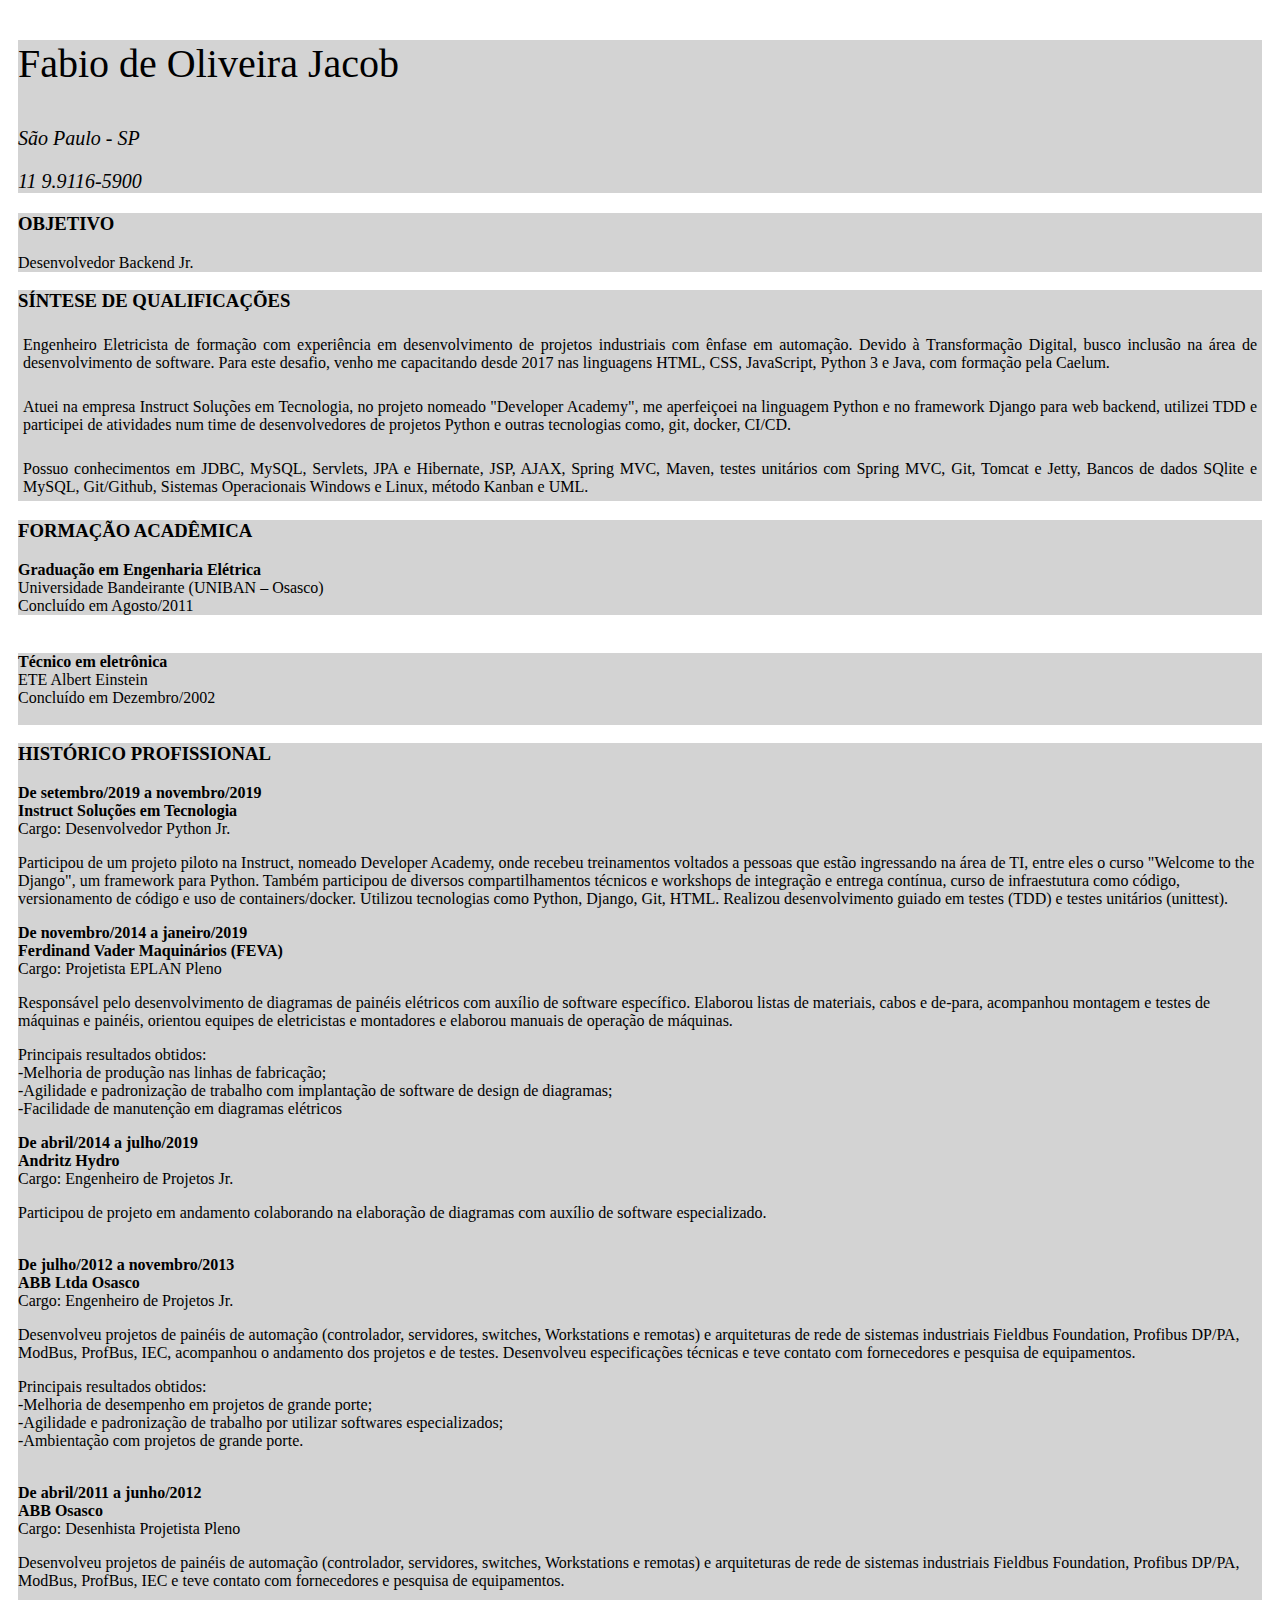
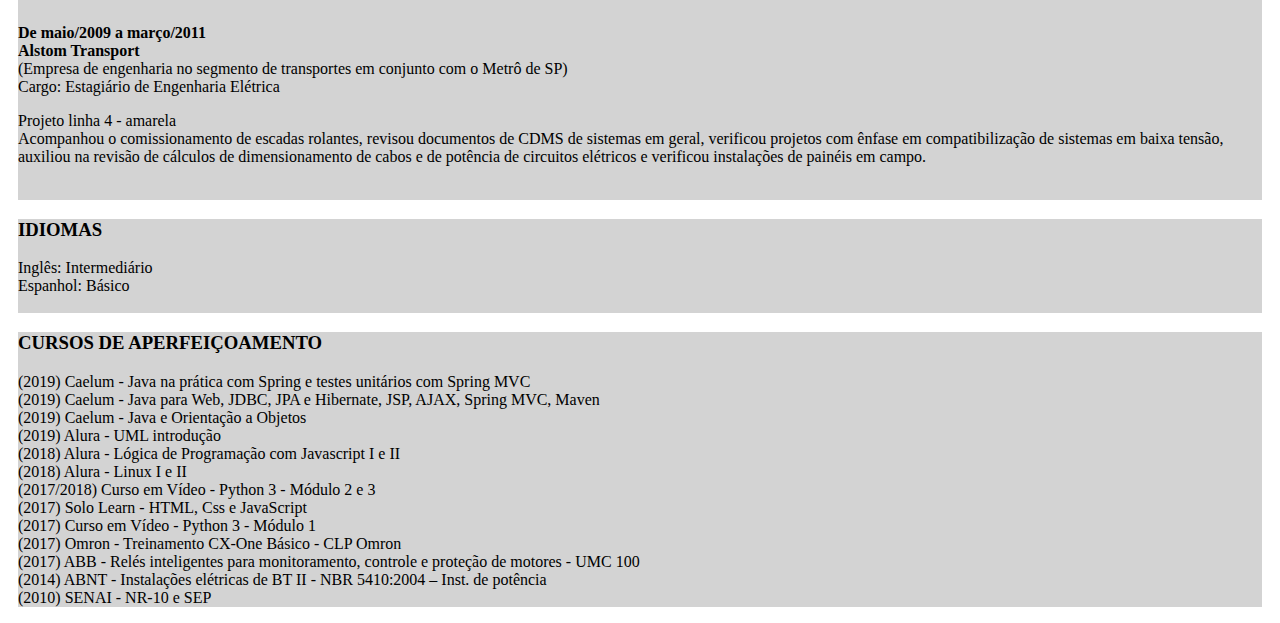
==== index.html @ 74853739 "inclusão do style.css" ====
<!DOCTYPE html>
<html>
<head>
	<title>Fabio de Oliveira Jacob</title>
	<link rel="stylesheet" type="text/css" href="./style.css">
</head>
<body>
	<div>
		<div>
			<p id="nome">Fabio de Oliveira Jacob</p>
			<p id="cidade">São Paulo - SP</p> 
			<p id="telefone">11 9.9116-5900</p> 

		</div>


		<div id="objetivo">
			<h3>OBJETIVO</h3>

			<p>
				Desenvolvedor Backend Jr.
			</p>

		</div>

		<div id="habilidades">
			<h3>SÍNTESE DE QUALIFICAÇÕES</h3>

			<p>
				Engenheiro Eletricista de formação com experiência em desenvolvimento de projetos industriais
				com ênfase em automação. Devido à Transformação Digital, busco inclusão na área de
				desenvolvimento de software. Para este desafio, venho me capacitando desde 2017 nas
				linguagens HTML, CSS, JavaScript, Python 3 e Java, com formação pela Caelum.
			</p> 

			<p>
				Atuei na empresa Instruct Soluções em Tecnologia, no projeto 
				nomeado "Developer Academy", me aperfeiçoei na
				linguagem Python e no framework Django para web backend, utilizei TDD e participei de
				atividades num time de desenvolvedores de projetos Python e
				outras tecnologias como, git, docker, CI/CD.
			</p>

			<p>
				Possuo conhecimentos em JDBC, MySQL, Servlets, JPA e Hibernate, JSP, AJAX, Spring MVC, Maven, testes unitários com Spring MVC, Git, Tomcat e Jetty, Bancos de dados SQlite e MySQL, Git/Github,  Sistemas Operacionais Windows e Linux, método Kanban e UML.
			</p>

		</div>

		<div id="formacao">
			<h3>FORMAÇÃO ACADÊMICA</h3>

			<strong>Graduação em Engenharia Elétrica</strong><br>
			Universidade Bandeirante (UNIBAN – Osasco)<br>
			Concluído em Agosto/2011<br>
		</div><br>

		<div>
			<strong>Técnico em eletrônica</strong><br>
			ETE Albert Einstein<br>
			Concluído em Dezembro/2002<br>
			<br>
		</div>

		<div id="historico">
			<h3>HISTÓRICO PROFISSIONAL</h3>

			<strong>De setembro/2019 a novembro/2019</strong><br>
			<strong>Instruct Soluções em Tecnologia</strong><br>
			Cargo: Desenvolvedor Python Jr. <br>

			<p>
				Participou de um projeto piloto na Instruct, nomeado Developer Academy, 
				onde recebeu treinamentos voltados a pessoas que estão ingressando na 
				área de TI, entre eles o curso "Welcome to the Django", um framework para Python. Também participou 
				de diversos compartilhamentos técnicos e workshops de integração e entrega 
				contínua, curso de infraestutura como código, versionamento de código e 
				uso de containers/docker. Utilizou tecnologias como Python, Django, Git, 
				HTML. Realizou desenvolvimento guiado em testes (TDD) e testes unitários 
				(unittest).
			</p>


			<strong>De novembro/2014 a janeiro/2019</strong><br>
			<strong>Ferdinand Vader Maquinários (FEVA)</strong><br>
			Cargo: Projetista EPLAN Pleno<br>
			<p>
				Responsável pelo desenvolvimento de diagramas de painéis elétricos com 
				auxílio de software específico. Elaborou listas de materiais, cabos e 
				de-para, acompanhou montagem e testes de máquinas e painéis, orientou 
				equipes de eletricistas e montadores e elaborou manuais de operação de 
				máquinas.
			</p>

			<p>
				Principais resultados obtidos:<br>
				-Melhoria de produção nas linhas de fabricação;<br>
				-Agilidade e padronização de trabalho com implantação de software de 
				design 
				de diagramas;<br>
				-Facilidade de manutenção em diagramas elétricos
			</p>

			<strong>De abril/2014 a julho/2019</strong><br>
			<strong>Andritz Hydro</strong><br>
			Cargo: Engenheiro de Projetos Jr.<br>
			<p>
				Participou de projeto em andamento colaborando na elaboração de diagramas 
				com auxílio de software especializado.
			</p>
			<br>

			<strong>De julho/2012 a novembro/2013</strong><br>
			<strong>ABB Ltda Osasco</strong><br>
			Cargo: Engenheiro de Projetos Jr.<br>
			<p>
				Desenvolveu projetos de painéis de automação (controlador, servidores, 
				switches, Workstations e remotas) e arquiteturas de rede de sistemas 
				industriais Fieldbus Foundation, Profibus DP/PA, ModBus, ProfBus, IEC, 
				acompanhou o andamento dos projetos e de testes. Desenvolveu especificações 
				técnicas e teve contato com fornecedores e pesquisa de equipamentos.
			</p>
			<p>
				Principais resultados obtidos:<br>
				-Melhoria de desempenho em projetos de grande porte;<br>
				-Agilidade e padronização de trabalho por utilizar softwares especializados;<br>
				-Ambientação com projetos de grande porte.<br>
			</p>
			<br>
			<strong>De abril/2011 a junho/2012</strong><br>
			<strong>ABB Osasco</strong><br>
			Cargo: Desenhista Projetista Pleno<br>
			<p>
				Desenvolveu projetos de painéis de automação (controlador, servidores, 
				switches, Workstations e remotas) e arquiteturas de rede de sistemas industriais 
				Fieldbus Foundation, Profibus DP/PA, ModBus, ProfBus, IEC e teve contato com 
				fornecedores e pesquisa de equipamentos.
			</p>
			<br>

			<strong>De maio/2009 a março/2011</strong><br>
			<strong>Alstom Transport</strong><br>
			(Empresa de engenharia no segmento de transportes em conjunto com o Metrô 
			de SP)<br>
			Cargo: Estagiário de Engenharia Elétrica<br>
			<p>
				Projeto linha 4 - amarela<br>
				Acompanhou o comissionamento de escadas rolantes, revisou documentos de 
				CDMS de sistemas em geral, verificou projetos com ênfase em compatibilização 
				de sistemas em baixa tensão, auxiliou na revisão de cálculos de 
				dimensionamento de cabos e de potência de circuitos elétricos e verificou 
				instalações de painéis em campo.
			</p>
			<br>
		</div>

		<div id="idiomas">
			<h3>IDIOMAS</h3>

			Inglês: Intermediário<br>
			Espanhol: Básico
			<br>
			<br>
		</div>

		<div id="cusros">
			<h3>CURSOS DE APERFEIÇOAMENTO</h3>

			<p>
				(2019) Caelum - Java na prática com Spring e testes unitários com Spring 
				MVC<br>
				(2019) Caelum - Java para Web, JDBC, JPA e Hibernate, JSP, AJAX, Spring 
				MVC, Maven <br>
				(2019) Caelum - Java e Orientação a Objetos <br>
				(2019) Alura - UML introdução <br>
				(2018) Alura - Lógica de Programação com Javascript I e II <br>
				(2018) Alura - Linux I e II <br>
				(2017/2018) Curso em Vídeo - Python 3 - Módulo 2 e 3 <br>
				(2017) Solo Learn - HTML, Css e JavaScript <br>
				(2017) Curso em Vídeo - Python 3 - Módulo 1 <br>
				(2017) Omron - Treinamento CX-One Básico - CLP Omron <br>
				(2017) ABB - Relés inteligentes para monitoramento, controle e proteção de 
				motores - UMC 100 <br>
				(2014) ABNT - Instalações elétricas de BT II - NBR 5410:2004 – Inst. de 
				potência <br>
				(2010) SENAI - NR-10 e SEP

			</p>

		</div>
	</div>
</body>
</html>
---- style.css ----
div div {
	margin: 10px;
	/*padding: 20px 50px 20px 50px;*/
	background: lightgrey;
}

#nome {
	font-size: 40px;
}

#cidade {
	font-style: italic;
	font-size: 20px;
}

#telefone {
	font-style: italic;
	font-size: 20px;
}

#habilidades p {
	padding: 5px;
	text-align: justify;
}
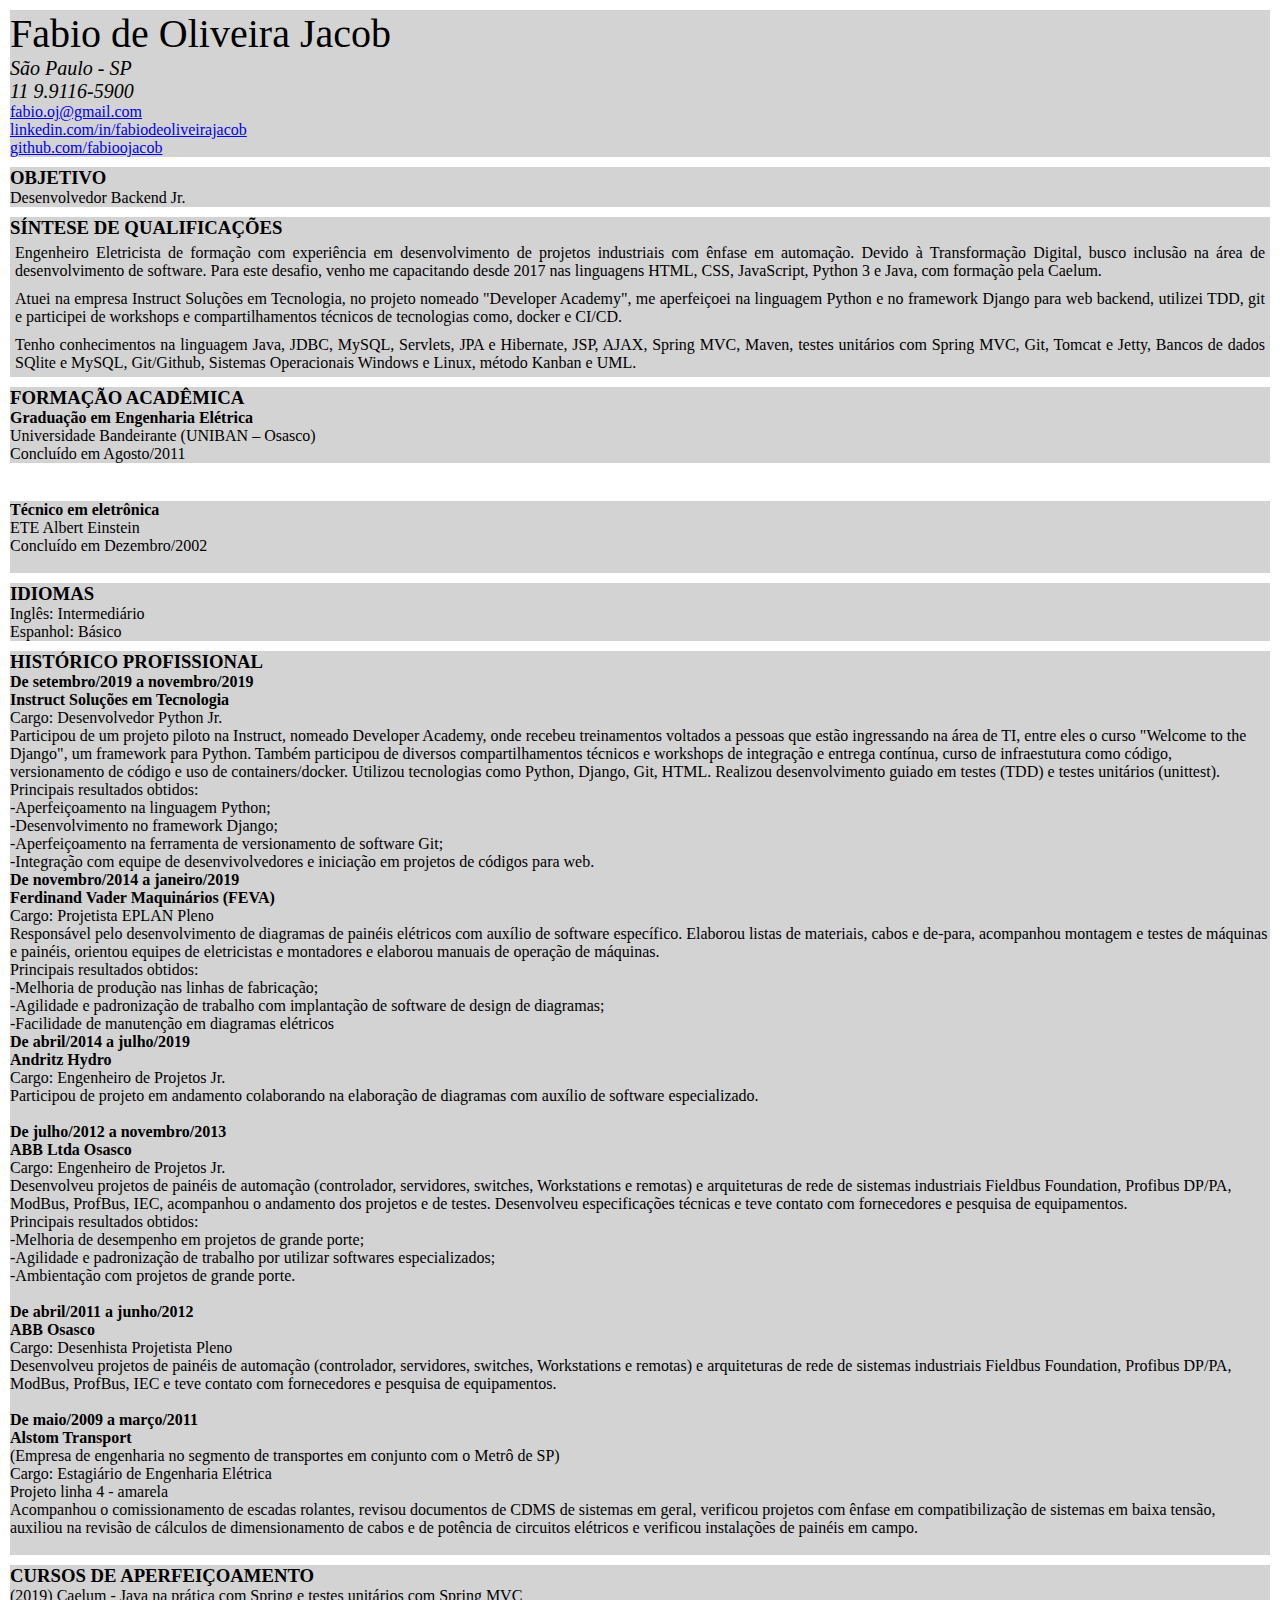
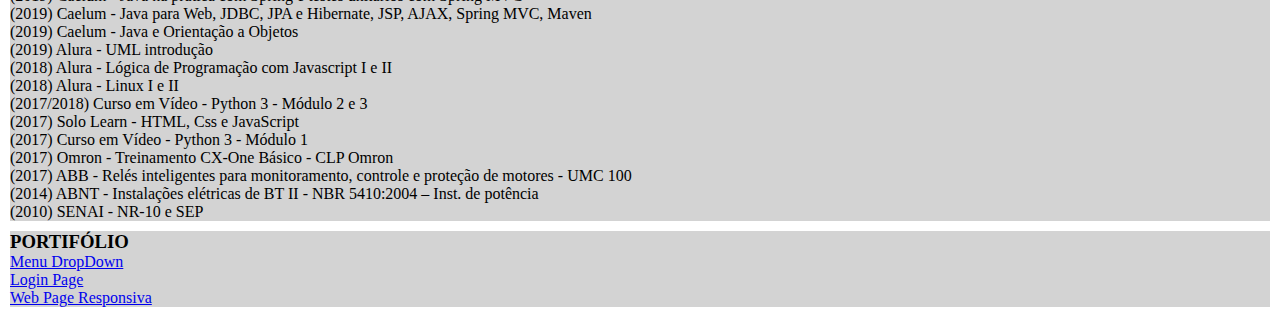
==== commit 589b700e: "ajuste de informações na pagina principal." ====
--- a/index.html
+++ b/index.html
@@ -8,8 +8,13 @@
 	<div>
 		<div>
 			<p id="nome">Fabio de Oliveira Jacob</p>
-			<p id="cidade">São Paulo - SP</p> 
-			<p id="telefone">11 9.9116-5900</p> 
+			<ul>
+				<li id="cidade">São Paulo - SP</li>
+				<li id="telefone">11 9.9116-5900</li>
+				<li id="email"><a href="mailto:fabio.oj@gmail.com">fabio.oj@gmail.com</a></li>
+				<li id="linkedin"><a href="href="http://linkom/in/fabiodeoliveirajacob">linkedin.com/in/fabiodeoliveirajacob</a></li>
+				<li id="github"><a href="hrep://github.com/fabioojacob">github.com/fabioojacob</a></li>
+			</ul>
 
 		</div>
 
@@ -31,18 +36,21 @@
 				com ênfase em automação. Devido à Transformação Digital, busco inclusão na área de
 				desenvolvimento de software. Para este desafio, venho me capacitando desde 2017 nas
 				linguagens HTML, CSS, JavaScript, Python 3 e Java, com formação pela Caelum.
-			</p> 
-
-			<p>
-				Atuei na empresa Instruct Soluções em Tecnologia, no projeto 
+			</p>
+
+			<p>
+				Atuei na empresa Instruct Soluções em Tecnologia, no projeto
 				nomeado "Developer Academy", me aperfeiçoei na
-				linguagem Python e no framework Django para web backend, utilizei TDD e participei de
-				atividades num time de desenvolvedores de projetos Python e
-				outras tecnologias como, git, docker, CI/CD.
-			</p>
-
-			<p>
-				Possuo conhecimentos em JDBC, MySQL, Servlets, JPA e Hibernate, JSP, AJAX, Spring MVC, Maven, testes unitários com Spring MVC, Git, Tomcat e Jetty, Bancos de dados SQlite e MySQL, Git/Github,  Sistemas Operacionais Windows e Linux, método Kanban e UML.
+				linguagem Python e no framework Django para web backend, utilizei TDD,
+				 git e participei de workshops e compartilhamentos técnicos de tecnologias
+				  como, docker e CI/CD.
+			</p>
+
+			<p>
+				Tenho conhecimentos na linguagem Java, JDBC, MySQL, Servlets, JPA e
+				Hibernate, JSP, AJAX, Spring MVC, Maven, testes unitários com Spring
+				MVC, Git, Tomcat e Jetty, Bancos de dados SQlite e MySQL, Git/Github,
+				  Sistemas Operacionais Windows e Linux, método Kanban e UML.
 			</p>
 
 		</div>
@@ -61,6 +69,12 @@
 			Concluído em Dezembro/2002<br>
 			<br>
 		</div>
+		<div id="idiomas">
+			<h3>IDIOMAS</h3>
+
+			Inglês: Intermediário<br>
+			Espanhol: Básico
+		</div>
 
 		<div id="historico">
 			<h3>HISTÓRICO PROFISSIONAL</h3>
@@ -70,33 +84,41 @@
 			Cargo: Desenvolvedor Python Jr. <br>
 
 			<p>
-				Participou de um projeto piloto na Instruct, nomeado Developer Academy, 
-				onde recebeu treinamentos voltados a pessoas que estão ingressando na 
-				área de TI, entre eles o curso "Welcome to the Django", um framework para Python. Também participou 
-				de diversos compartilhamentos técnicos e workshops de integração e entrega 
-				contínua, curso de infraestutura como código, versionamento de código e 
-				uso de containers/docker. Utilizou tecnologias como Python, Django, Git, 
-				HTML. Realizou desenvolvimento guiado em testes (TDD) e testes unitários 
+				Participou de um projeto piloto na Instruct, nomeado Developer Academy,
+				onde recebeu treinamentos voltados a pessoas que estão ingressando na
+				área de TI, entre eles o curso "Welcome to the Django", um framework
+				para Python. Também participou
+				de diversos compartilhamentos técnicos e workshops de integração e entrega
+				contínua, curso de infraestutura como código, versionamento de código e
+				uso de containers/docker. Utilizou tecnologias como Python, Django, Git,
+				HTML. Realizou desenvolvimento guiado em testes (TDD) e testes unitários
 				(unittest).
 			</p>
-
+			<p>
+				Principais resultados obtidos:<br>
+				-Aperfeiçoamento na linguagem Python;<br>
+				-Desenvolvimento no framework Django;<br>
+				-Aperfeiçoamento na ferramenta de versionamento de software Git;<br>
+				-Integração com equipe de desenvivolvedores e iniciação em projetos
+				de códigos para web.
+			</p>
 
 			<strong>De novembro/2014 a janeiro/2019</strong><br>
 			<strong>Ferdinand Vader Maquinários (FEVA)</strong><br>
 			Cargo: Projetista EPLAN Pleno<br>
 			<p>
-				Responsável pelo desenvolvimento de diagramas de painéis elétricos com 
-				auxílio de software específico. Elaborou listas de materiais, cabos e 
-				de-para, acompanhou montagem e testes de máquinas e painéis, orientou 
-				equipes de eletricistas e montadores e elaborou manuais de operação de 
+				Responsável pelo desenvolvimento de diagramas de painéis elétricos com
+				auxílio de software específico. Elaborou listas de materiais, cabos e
+				de-para, acompanhou montagem e testes de máquinas e painéis, orientou
+				equipes de eletricistas e montadores e elaborou manuais de operação de
 				máquinas.
 			</p>
 
 			<p>
 				Principais resultados obtidos:<br>
 				-Melhoria de produção nas linhas de fabricação;<br>
-				-Agilidade e padronização de trabalho com implantação de software de 
-				design 
+				-Agilidade e padronização de trabalho com implantação de software de
+				design
 				de diagramas;<br>
 				-Facilidade de manutenção em diagramas elétricos
 			</p>
@@ -105,7 +127,7 @@
 			<strong>Andritz Hydro</strong><br>
 			Cargo: Engenheiro de Projetos Jr.<br>
 			<p>
-				Participou de projeto em andamento colaborando na elaboração de diagramas 
+				Participou de projeto em andamento colaborando na elaboração de diagramas
 				com auxílio de software especializado.
 			</p>
 			<br>
@@ -114,10 +136,10 @@
 			<strong>ABB Ltda Osasco</strong><br>
 			Cargo: Engenheiro de Projetos Jr.<br>
 			<p>
-				Desenvolveu projetos de painéis de automação (controlador, servidores, 
-				switches, Workstations e remotas) e arquiteturas de rede de sistemas 
-				industriais Fieldbus Foundation, Profibus DP/PA, ModBus, ProfBus, IEC, 
-				acompanhou o andamento dos projetos e de testes. Desenvolveu especificações 
+				Desenvolveu projetos de painéis de automação (controlador, servidores,
+				switches, Workstations e remotas) e arquiteturas de rede de sistemas
+				industriais Fieldbus Foundation, Profibus DP/PA, ModBus, ProfBus, IEC,
+				acompanhou o andamento dos projetos e de testes. Desenvolveu especificações
 				técnicas e teve contato com fornecedores e pesquisa de equipamentos.
 			</p>
 			<p>
@@ -131,45 +153,37 @@
 			<strong>ABB Osasco</strong><br>
 			Cargo: Desenhista Projetista Pleno<br>
 			<p>
-				Desenvolveu projetos de painéis de automação (controlador, servidores, 
-				switches, Workstations e remotas) e arquiteturas de rede de sistemas industriais 
-				Fieldbus Foundation, Profibus DP/PA, ModBus, ProfBus, IEC e teve contato com 
+				Desenvolveu projetos de painéis de automação (controlador, servidores,
+				switches, Workstations e remotas) e arquiteturas de rede de sistemas industriais
+				Fieldbus Foundation, Profibus DP/PA, ModBus, ProfBus, IEC e teve contato com
 				fornecedores e pesquisa de equipamentos.
 			</p>
 			<br>
 
 			<strong>De maio/2009 a março/2011</strong><br>
 			<strong>Alstom Transport</strong><br>
-			(Empresa de engenharia no segmento de transportes em conjunto com o Metrô 
+			(Empresa de engenharia no segmento de transportes em conjunto com o Metrô
 			de SP)<br>
 			Cargo: Estagiário de Engenharia Elétrica<br>
 			<p>
 				Projeto linha 4 - amarela<br>
-				Acompanhou o comissionamento de escadas rolantes, revisou documentos de 
-				CDMS de sistemas em geral, verificou projetos com ênfase em compatibilização 
-				de sistemas em baixa tensão, auxiliou na revisão de cálculos de 
-				dimensionamento de cabos e de potência de circuitos elétricos e verificou 
+				Acompanhou o comissionamento de escadas rolantes, revisou documentos de
+				CDMS de sistemas em geral, verificou projetos com ênfase em compatibilização
+				de sistemas em baixa tensão, auxiliou na revisão de cálculos de
+				dimensionamento de cabos e de potência de circuitos elétricos e verificou
 				instalações de painéis em campo.
 			</p>
 			<br>
 		</div>
 
-		<div id="idiomas">
-			<h3>IDIOMAS</h3>
-
-			Inglês: Intermediário<br>
-			Espanhol: Básico
-			<br>
-			<br>
-		</div>
 
 		<div id="cusros">
 			<h3>CURSOS DE APERFEIÇOAMENTO</h3>
 
 			<p>
-				(2019) Caelum - Java na prática com Spring e testes unitários com Spring 
+				(2019) Caelum - Java na prática com Spring e testes unitários com Spring
 				MVC<br>
-				(2019) Caelum - Java para Web, JDBC, JPA e Hibernate, JSP, AJAX, Spring 
+				(2019) Caelum - Java para Web, JDBC, JPA e Hibernate, JSP, AJAX, Spring
 				MVC, Maven <br>
 				(2019) Caelum - Java e Orientação a Objetos <br>
 				(2019) Alura - UML introdução <br>
@@ -179,18 +193,24 @@
 				(2017) Solo Learn - HTML, Css e JavaScript <br>
 				(2017) Curso em Vídeo - Python 3 - Módulo 1 <br>
 				(2017) Omron - Treinamento CX-One Básico - CLP Omron <br>
-				(2017) ABB - Relés inteligentes para monitoramento, controle e proteção de 
+				(2017) ABB - Relés inteligentes para monitoramento, controle e proteção de
 				motores - UMC 100 <br>
-				(2014) ABNT - Instalações elétricas de BT II - NBR 5410:2004 – Inst. de 
+				(2014) ABNT - Instalações elétricas de BT II - NBR 5410:2004 – Inst. de
 				potência <br>
 				(2010) SENAI - NR-10 e SEP
 
 			</p>
+
+		</div>
+
+		<div class="portifolio">
+			<h3>PORTIFÓLIO</h3>
+
+			<a href="http://fabioojacob.github.io/menu_dorpdown">Menu DropDown</a><br>
+			<a href="http://fabioojacob.github.io/login_animado">Login Page</a><br>
+			<a href="http://fabioojacob.github.io/responsivo">Web Page Responsiva</a><br>
 
 		</div>
 	</div>
 </body>
 </html>
-
-
-
--- a/style.css
+++ b/style.css
@@ -1,3 +1,10 @@
+* {
+	margin: 0;
+	padding: 0;
+	font-family: tahoma;
+}
+
+
 div div {
 	margin: 10px;
 	/*padding: 20px 50px 20px 50px;*/
@@ -21,4 +28,4 @@
 #habilidades p {
 	padding: 5px;
 	text-align: justify;
-}+}
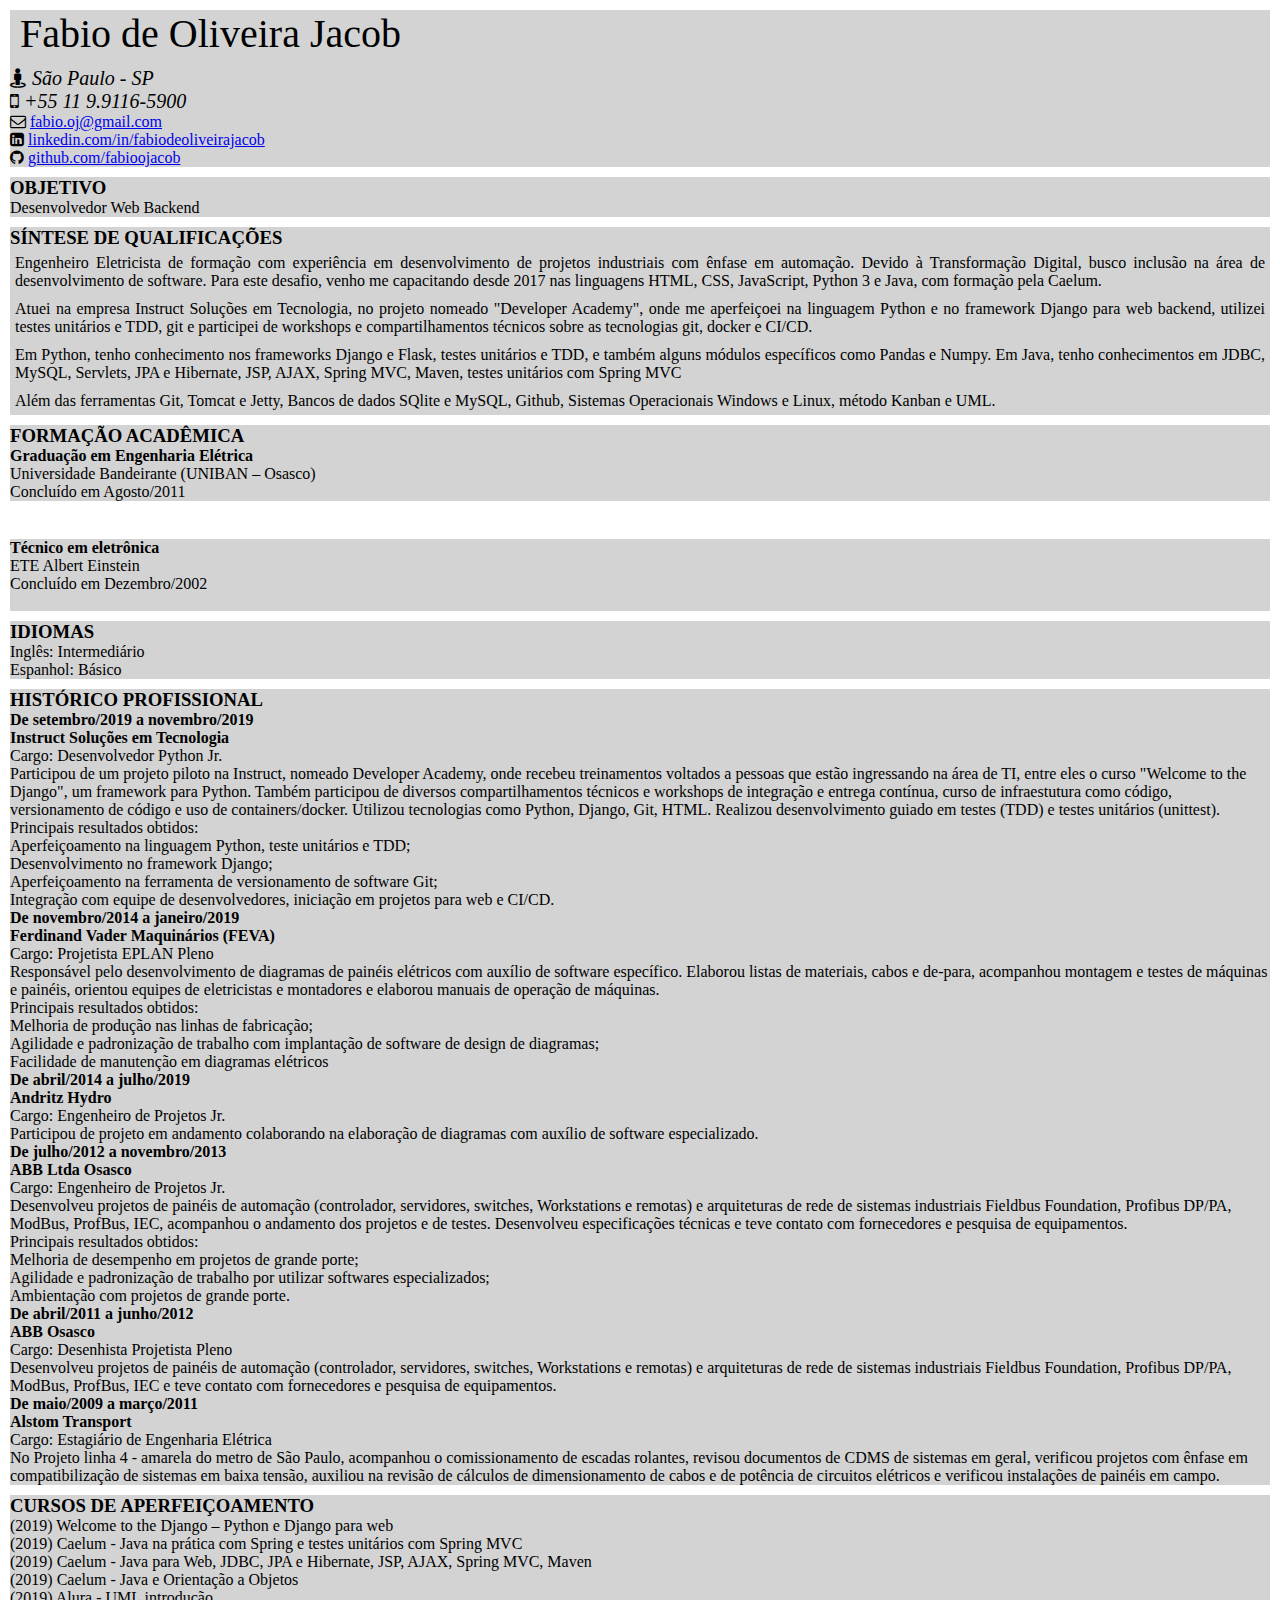
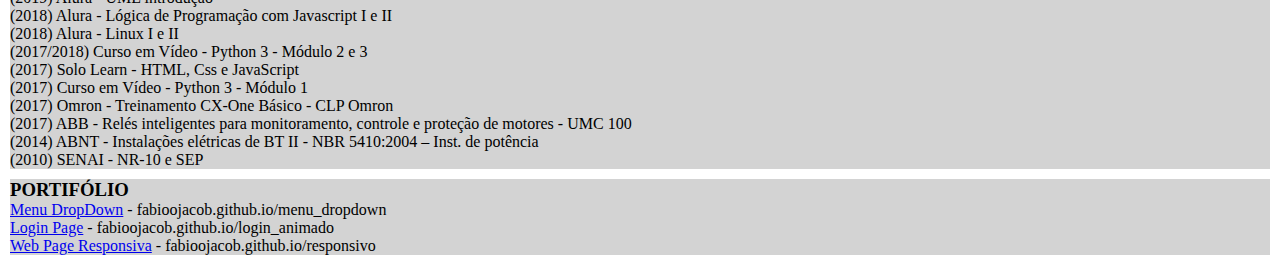
==== commit 4ec526d7: "Ajuste de texto no index.html" ====
--- a/index.html
+++ b/index.html
@@ -3,17 +3,23 @@
 <head>
 	<title>Fabio de Oliveira Jacob</title>
 	<link rel="stylesheet" type="text/css" href="./style.css">
+	<link rel="stylesheet" href="https://cdnjs.cloudflare.com/ajax/libs/font-awesome/4.7.0/css/font-awesome.min.css">
+
 </head>
 <body>
 	<div>
-		<div>
-			<p id="nome">Fabio de Oliveira Jacob</p>
+		<div class="info">
+			<div id="nome">Fabio de Oliveira Jacob</div>
 			<ul>
-				<li id="cidade">São Paulo - SP</li>
-				<li id="telefone">11 9.9116-5900</li>
-				<li id="email"><a href="mailto:fabio.oj@gmail.com">fabio.oj@gmail.com</a></li>
-				<li id="linkedin"><a href="href="http://linkom/in/fabiodeoliveirajacob">linkedin.com/in/fabiodeoliveirajacob</a></li>
-				<li id="github"><a href="hrep://github.com/fabioojacob">github.com/fabioojacob</a></li>
+				<li id="cidade"><i class="fa fa-street-view"></i> São Paulo - SP</li>
+				<li id="telefone"><i class="fa fa-mobile"></i> +55 11 9.9116-5900</li>
+				<li id="email"><i class="fa fa-envelope-o"></i>
+					<a href="mailto:fabio.oj@gmail.com">fabio.oj@gmail.com</a></li>
+				<li id="linkedin"><i class="fa fa-linkedin-square"></i>
+					<a href="http://linkedin.com/in/fabiodeoliveirajacob">
+						linkedin.com/in/fabiodeoliveirajacob</a></li>
+				<li id="github"><i class="fa fa-github"></i>
+					<a href="http://github.com/fabioojacob">github.com/fabioojacob</a></li>
 			</ul>
 
 		</div>
@@ -22,35 +28,39 @@
 		<div id="objetivo">
 			<h3>OBJETIVO</h3>
 
-			<p>
-				Desenvolvedor Backend Jr.
-			</p>
+			<p>Desenvolvedor Web Backend</p>
 
 		</div>
 
 		<div id="habilidades">
 			<h3>SÍNTESE DE QUALIFICAÇÕES</h3>
 
-			<p>
+			<p class="sintese">
 				Engenheiro Eletricista de formação com experiência em desenvolvimento de projetos industriais
 				com ênfase em automação. Devido à Transformação Digital, busco inclusão na área de
 				desenvolvimento de software. Para este desafio, venho me capacitando desde 2017 nas
 				linguagens HTML, CSS, JavaScript, Python 3 e Java, com formação pela Caelum.
 			</p>
 
-			<p>
+			<p class="sintese">
 				Atuei na empresa Instruct Soluções em Tecnologia, no projeto
-				nomeado "Developer Academy", me aperfeiçoei na
-				linguagem Python e no framework Django para web backend, utilizei TDD,
-				 git e participei de workshops e compartilhamentos técnicos de tecnologias
-				  como, docker e CI/CD.
-			</p>
-
-			<p>
-				Tenho conhecimentos na linguagem Java, JDBC, MySQL, Servlets, JPA e
+				nomeado "Developer Academy", onde me aperfeiçoei na linguagem Python e no
+				framework Django para web backend, utilizei testes unitários e TDD, git e
+				participei de workshops e compartilhamentos técnicos sobre as tecnologias
+				git, docker e CI/CD.
+			</p>
+
+			<p class="sintese">
+				Em Python, tenho conhecimento nos frameworks Django e Flask, testes
+				unitários e TDD, e também alguns módulos específicos como Pandas e Numpy.
+				Em Java, tenho conhecimentos em JDBC, MySQL, Servlets, JPA e
 				Hibernate, JSP, AJAX, Spring MVC, Maven, testes unitários com Spring
-				MVC, Git, Tomcat e Jetty, Bancos de dados SQlite e MySQL, Git/Github,
-				  Sistemas Operacionais Windows e Linux, método Kanban e UML.
+				MVC
+			</p>
+			<p class="sintese">
+
+				Além das ferramentas Git, Tomcat e Jetty, Bancos de dados SQlite e MySQL,
+				Github, Sistemas Operacionais Windows e Linux, método Kanban e UML.
 			</p>
 
 		</div>
@@ -58,55 +68,56 @@
 		<div id="formacao">
 			<h3>FORMAÇÃO ACADÊMICA</h3>
 
-			<strong>Graduação em Engenharia Elétrica</strong><br>
-			Universidade Bandeirante (UNIBAN – Osasco)<br>
-			Concluído em Agosto/2011<br>
+			<h4><strong>Graduação em Engenharia Elétrica</strong></h4>
+			<p>Universidade Bandeirante (UNIBAN – Osasco)</p>
+			<p>Concluído em Agosto/2011</p>
 		</div><br>
 
 		<div>
-			<strong>Técnico em eletrônica</strong><br>
-			ETE Albert Einstein<br>
-			Concluído em Dezembro/2002<br>
+			<h4><strong>Técnico em eletrônica</strong></h4>
+			<p>ETE Albert Einstein</p>
+			<p>Concluído em Dezembro/2002</p>
 			<br>
 		</div>
 		<div id="idiomas">
 			<h3>IDIOMAS</h3>
 
-			Inglês: Intermediário<br>
-			Espanhol: Básico
+			<p>Inglês: Intermediário</p>
+			<p>Espanhol: Básico</p>
 		</div>
 
 		<div id="historico">
 			<h3>HISTÓRICO PROFISSIONAL</h3>
 
-			<strong>De setembro/2019 a novembro/2019</strong><br>
-			<strong>Instruct Soluções em Tecnologia</strong><br>
-			Cargo: Desenvolvedor Python Jr. <br>
-
-			<p>
+			<p><strong>De setembro/2019 a novembro/2019</strong></p>
+			<p><strong>Instruct Soluções em Tecnologia</strong></p>
+			<p class="cargo">Cargo: Desenvolvedor Python Jr.</p>
+			<p class="descricao">
 				Participou de um projeto piloto na Instruct, nomeado Developer Academy,
 				onde recebeu treinamentos voltados a pessoas que estão ingressando na
 				área de TI, entre eles o curso "Welcome to the Django", um framework
-				para Python. Também participou
-				de diversos compartilhamentos técnicos e workshops de integração e entrega
-				contínua, curso de infraestutura como código, versionamento de código e
-				uso de containers/docker. Utilizou tecnologias como Python, Django, Git,
-				HTML. Realizou desenvolvimento guiado em testes (TDD) e testes unitários
-				(unittest).
-			</p>
-			<p>
-				Principais resultados obtidos:<br>
-				-Aperfeiçoamento na linguagem Python;<br>
-				-Desenvolvimento no framework Django;<br>
-				-Aperfeiçoamento na ferramenta de versionamento de software Git;<br>
-				-Integração com equipe de desenvivolvedores e iniciação em projetos
-				de códigos para web.
-			</p>
-
-			<strong>De novembro/2014 a janeiro/2019</strong><br>
-			<strong>Ferdinand Vader Maquinários (FEVA)</strong><br>
-			Cargo: Projetista EPLAN Pleno<br>
-			<p>
+				para Python. Também participou de diversos compartilhamentos técnicos e
+				workshops de integração e entrega contínua, curso de infraestutura como
+				código, versionamento de código e	uso de containers/docker. Utilizou
+				tecnologias como Python, Django, Git, HTML. Realizou desenvolvimento
+				guiado em testes (TDD) e testes unitários (unittest).
+			</p>
+
+			<p class="obtidos">Principais resultados obtidos:</p>
+			<p>
+				<ul class="resultados">
+					<li>Aperfeiçoamento na linguagem Python, teste unitários e TDD;</li>
+					<li>Desenvolvimento no framework Django;</li>
+					<li>Aperfeiçoamento na ferramenta de versionamento de software Git;</li>
+					<li>Integração com equipe de desenvolvedores, iniciação em projetos
+					 para web e CI/CD.</li>
+				</ul>
+			</p>
+
+			<p><strong>De novembro/2014 a janeiro/2019</strong></p>
+			<p><strong>Ferdinand Vader Maquinários (FEVA)</strong></p>
+			<p class="cargo">Cargo: Projetista EPLAN Pleno</p>
+			<p class="descricao">
 				Responsável pelo desenvolvimento de diagramas de painéis elétricos com
 				auxílio de software específico. Elaborou listas de materiais, cabos e
 				de-para, acompanhou montagem e testes de máquinas e painéis, orientou
@@ -114,66 +125,68 @@
 				máquinas.
 			</p>
 
-			<p>
-				Principais resultados obtidos:<br>
-				-Melhoria de produção nas linhas de fabricação;<br>
-				-Agilidade e padronização de trabalho com implantação de software de
-				design
-				de diagramas;<br>
-				-Facilidade de manutenção em diagramas elétricos
-			</p>
-
-			<strong>De abril/2014 a julho/2019</strong><br>
-			<strong>Andritz Hydro</strong><br>
-			Cargo: Engenheiro de Projetos Jr.<br>
-			<p>
+			<p class="obtidos">Principais resultados obtidos:</p>
+			<p>
+				<ul class="resultados">
+					<li>Melhoria de produção nas linhas de fabricação;</li>
+					<li>Agilidade e padronização de trabalho com implantação de software de
+					design de diagramas;</li>
+					<li>Facilidade de manutenção em diagramas elétricos</li>
+				</ul>
+			</p>
+
+			<p><strong>De abril/2014 a julho/2019</strong></p>
+			<p><strong>Andritz Hydro</strong></p>
+			<p class="cargo">Cargo: Engenheiro de Projetos Jr.</p>
+			<p class="descricao">
 				Participou de projeto em andamento colaborando na elaboração de diagramas
 				com auxílio de software especializado.
 			</p>
-			<br>
-
-			<strong>De julho/2012 a novembro/2013</strong><br>
-			<strong>ABB Ltda Osasco</strong><br>
-			Cargo: Engenheiro de Projetos Jr.<br>
-			<p>
+			<ul class="resultados"></ul>
+
+			<p><strong>De julho/2012 a novembro/2013</strong></p>
+			<p><strong>ABB Ltda Osasco</strong></p>
+			<p class="cargo">Cargo: Engenheiro de Projetos Jr.</p>
+			<p class="descricao">
 				Desenvolveu projetos de painéis de automação (controlador, servidores,
 				switches, Workstations e remotas) e arquiteturas de rede de sistemas
 				industriais Fieldbus Foundation, Profibus DP/PA, ModBus, ProfBus, IEC,
 				acompanhou o andamento dos projetos e de testes. Desenvolveu especificações
 				técnicas e teve contato com fornecedores e pesquisa de equipamentos.
 			</p>
-			<p>
-				Principais resultados obtidos:<br>
-				-Melhoria de desempenho em projetos de grande porte;<br>
-				-Agilidade e padronização de trabalho por utilizar softwares especializados;<br>
-				-Ambientação com projetos de grande porte.<br>
-			</p>
-			<br>
-			<strong>De abril/2011 a junho/2012</strong><br>
-			<strong>ABB Osasco</strong><br>
-			Cargo: Desenhista Projetista Pleno<br>
-			<p>
+
+			<p class="obtidos">Principais resultados obtidos:</p>
+			<p>
+				<ul class="resultados">
+					<li>Melhoria de desempenho em projetos de grande porte;</li>
+					<li>Agilidade e padronização de trabalho por utilizar softwares especializados;</li>
+					<li>Ambientação com projetos de grande porte.</li>
+				</ul>
+			</p>
+
+			<p><strong>De abril/2011 a junho/2012</strong></p>
+			<p><strong>ABB Osasco</strong></p>
+			<p class="cargo">Cargo: Desenhista Projetista Pleno</p>
+			<p class="descricao">
 				Desenvolveu projetos de painéis de automação (controlador, servidores,
 				switches, Workstations e remotas) e arquiteturas de rede de sistemas industriais
 				Fieldbus Foundation, Profibus DP/PA, ModBus, ProfBus, IEC e teve contato com
 				fornecedores e pesquisa de equipamentos.
 			</p>
-			<br>
-
-			<strong>De maio/2009 a março/2011</strong><br>
-			<strong>Alstom Transport</strong><br>
-			(Empresa de engenharia no segmento de transportes em conjunto com o Metrô
-			de SP)<br>
-			Cargo: Estagiário de Engenharia Elétrica<br>
-			<p>
-				Projeto linha 4 - amarela<br>
-				Acompanhou o comissionamento de escadas rolantes, revisou documentos de
+			<ul class="resultados"></ul>
+
+			<p><strong>De maio/2009 a março/2011</strong></p>
+			<p><strong>Alstom Transport</strong></p>
+			<p class="cargo">Cargo: Estagiário de Engenharia Elétrica</p>
+			<p class="descricao">
+				No Projeto linha 4 - amarela do metro de São Paulo, acompanhou o
+				comissionamento de escadas rolantes, revisou documentos de
 				CDMS de sistemas em geral, verificou projetos com ênfase em compatibilização
 				de sistemas em baixa tensão, auxiliou na revisão de cálculos de
 				dimensionamento de cabos e de potência de circuitos elétricos e verificou
 				instalações de painéis em campo.
 			</p>
-			<br>
+			<ul class="resultados"></ul>
 		</div>
 
 
@@ -181,6 +194,7 @@
 			<h3>CURSOS DE APERFEIÇOAMENTO</h3>
 
 			<p>
+				(2019) Welcome to the Django – Python e Django para web <br>
 				(2019) Caelum - Java na prática com Spring e testes unitários com Spring
 				MVC<br>
 				(2019) Caelum - Java para Web, JDBC, JPA e Hibernate, JSP, AJAX, Spring
@@ -206,9 +220,12 @@
 		<div class="portifolio">
 			<h3>PORTIFÓLIO</h3>
 
-			<a href="http://fabioojacob.github.io/menu_dorpdown">Menu DropDown</a><br>
-			<a href="http://fabioojacob.github.io/login_animado">Login Page</a><br>
-			<a href="http://fabioojacob.github.io/responsivo">Web Page Responsiva</a><br>
+			<p><a href="http://fabioojacob.github.io/menu_dropdown">Menu DropDown</a>
+			 - fabioojacob.github.io/menu_dropdown</p>
+			<p><a href="http://fabioojacob.github.io/login_animado">Login Page</a>
+			 - fabioojacob.github.io/login_animado</p>
+			<p><a href="http://fabioojacob.github.io/responsivo">Web Page Responsiva</a>
+			 - fabioojacob.github.io/responsivo</p>
 
 		</div>
 	</div>
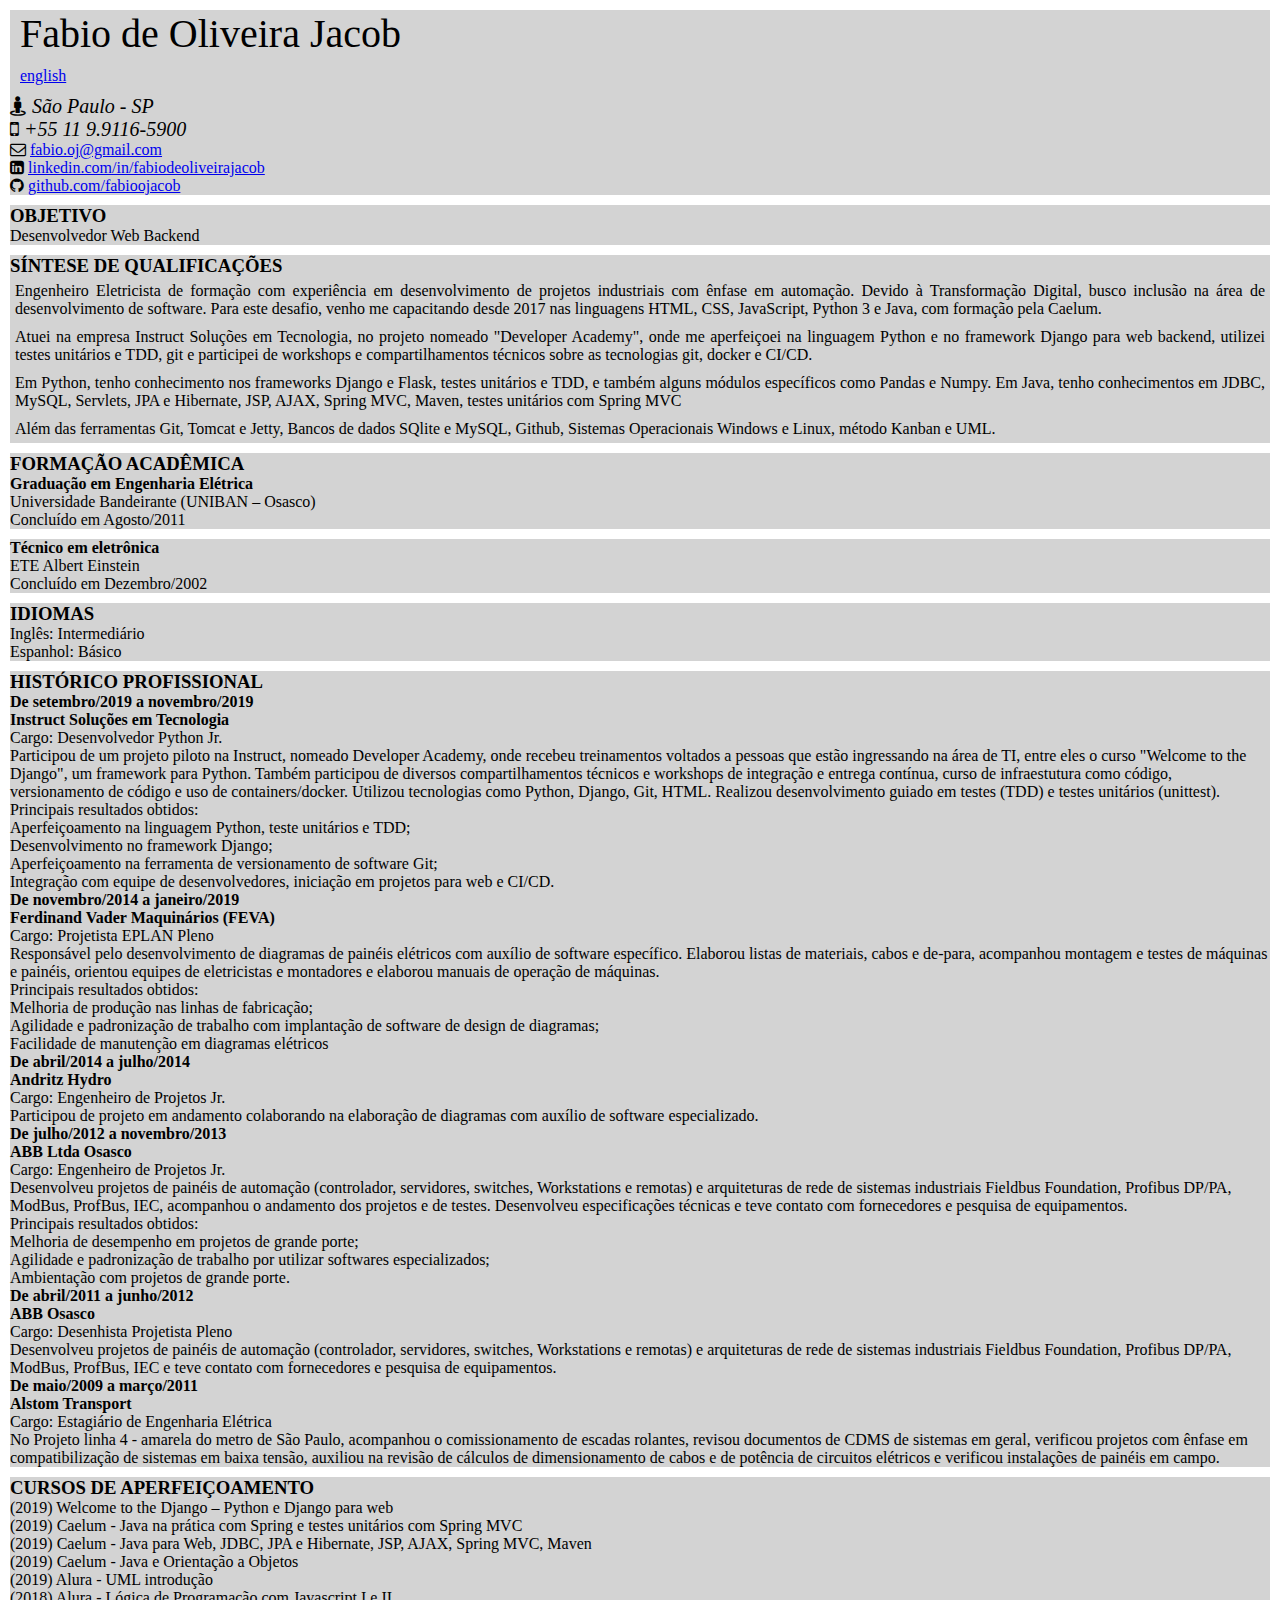
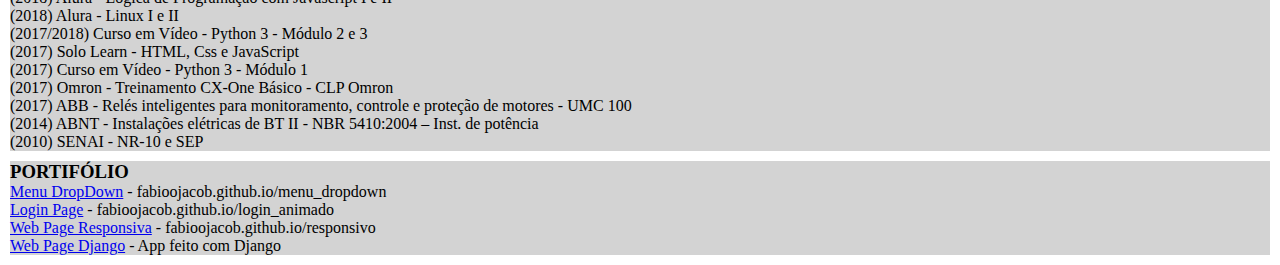
==== commit 3ae7d4c2: "Merge branch 'master' of https://github.com/FabioOJacob/cv" ====
--- a/index.html
+++ b/index.html
@@ -10,6 +10,9 @@
 	<div>
 		<div class="info">
 			<div id="nome">Fabio de Oliveira Jacob</div>
+			<div class="idioma">
+				<a href="index2.html">english</a>
+			</div>
 			<ul>
 				<li id="cidade"><i class="fa fa-street-view"></i> São Paulo - SP</li>
 				<li id="telefone"><i class="fa fa-mobile"></i> +55 11 9.9116-5900</li>
@@ -71,13 +74,13 @@
 			<h4><strong>Graduação em Engenharia Elétrica</strong></h4>
 			<p>Universidade Bandeirante (UNIBAN – Osasco)</p>
 			<p>Concluído em Agosto/2011</p>
-		</div><br>
+		</div>
 
 		<div>
 			<h4><strong>Técnico em eletrônica</strong></h4>
 			<p>ETE Albert Einstein</p>
 			<p>Concluído em Dezembro/2002</p>
-			<br>
+
 		</div>
 		<div id="idiomas">
 			<h3>IDIOMAS</h3>
@@ -135,7 +138,7 @@
 				</ul>
 			</p>
 
-			<p><strong>De abril/2014 a julho/2019</strong></p>
+			<p><strong>De abril/2014 a julho/2014</strong></p>
 			<p><strong>Andritz Hydro</strong></p>
 			<p class="cargo">Cargo: Engenheiro de Projetos Jr.</p>
 			<p class="descricao">
@@ -226,6 +229,8 @@
 			 - fabioojacob.github.io/login_animado</p>
 			<p><a href="http://fabioojacob.github.io/responsivo">Web Page Responsiva</a>
 			 - fabioojacob.github.io/responsivo</p>
+			<p><a href="https://eventex-fabioj.herokuapp.com/">Web Page Django</a>
+			 - App feito com Django</p>
 
 		</div>
 	</div>
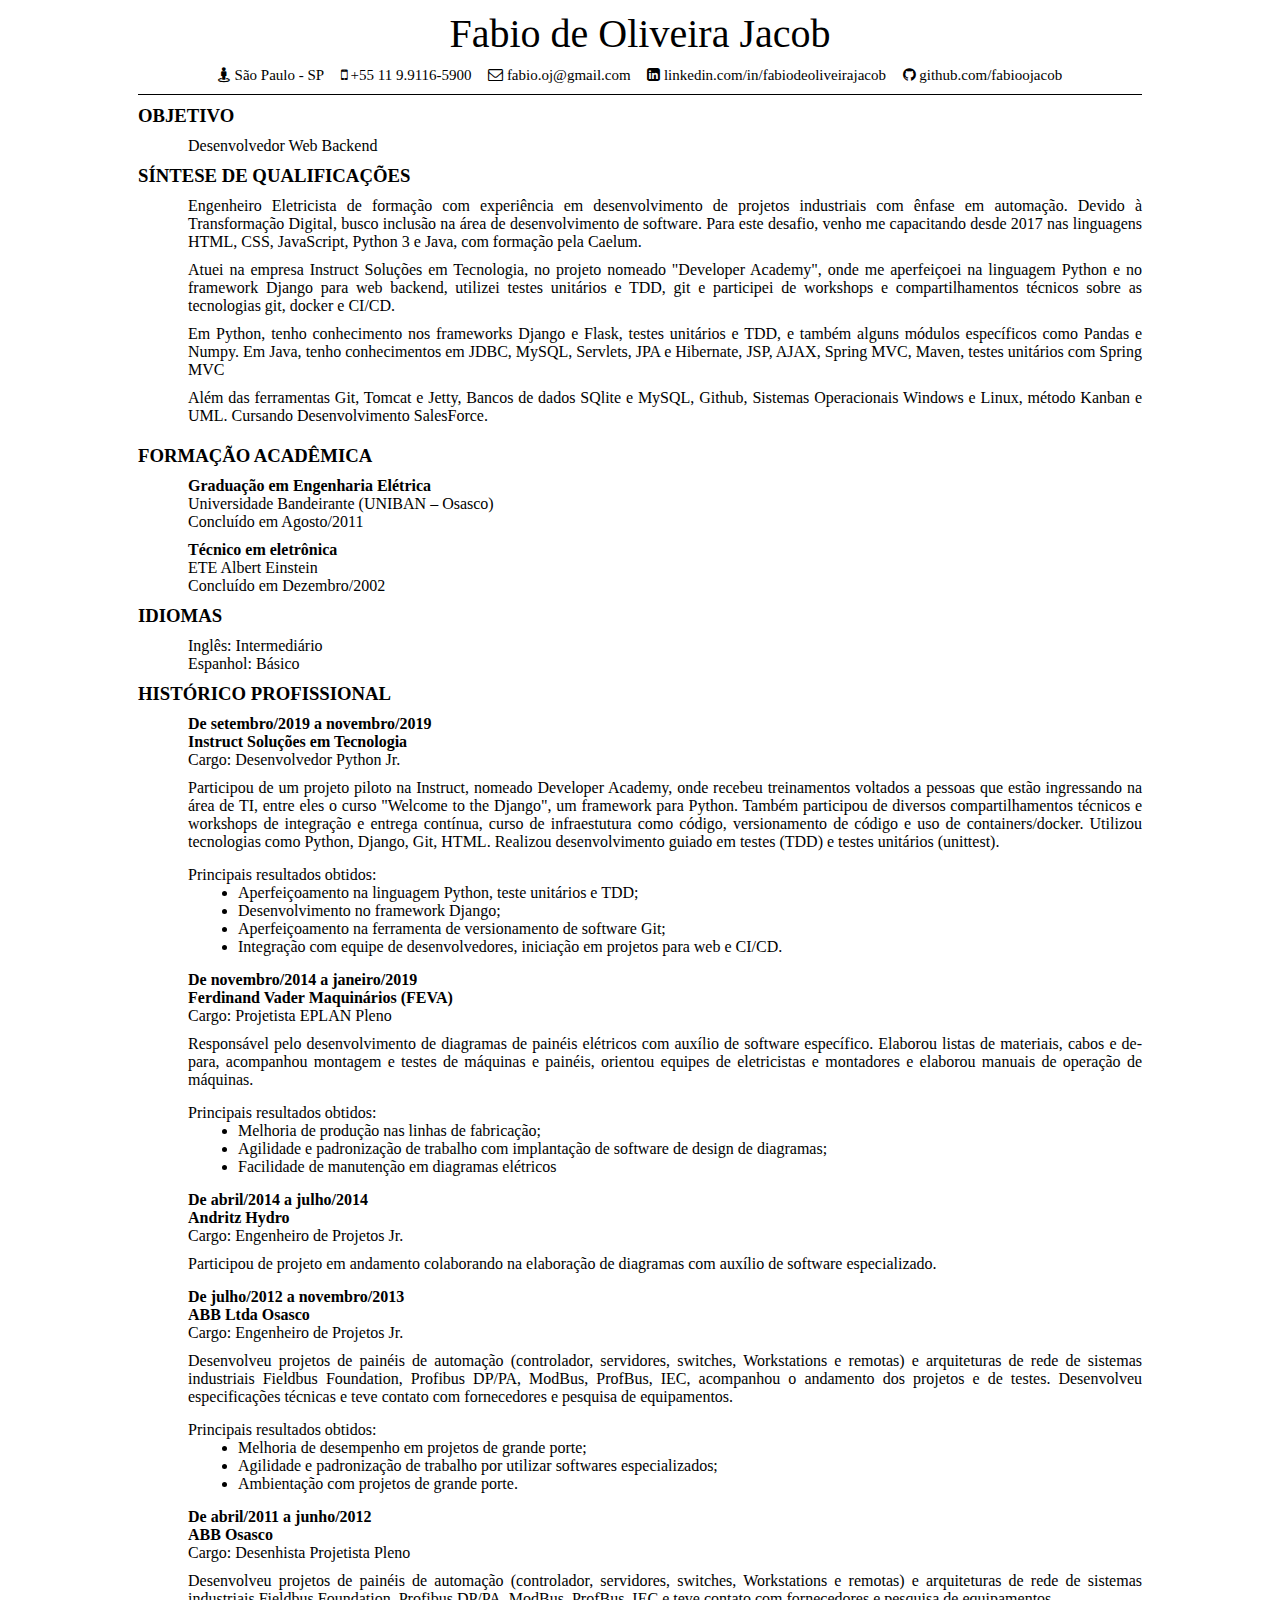
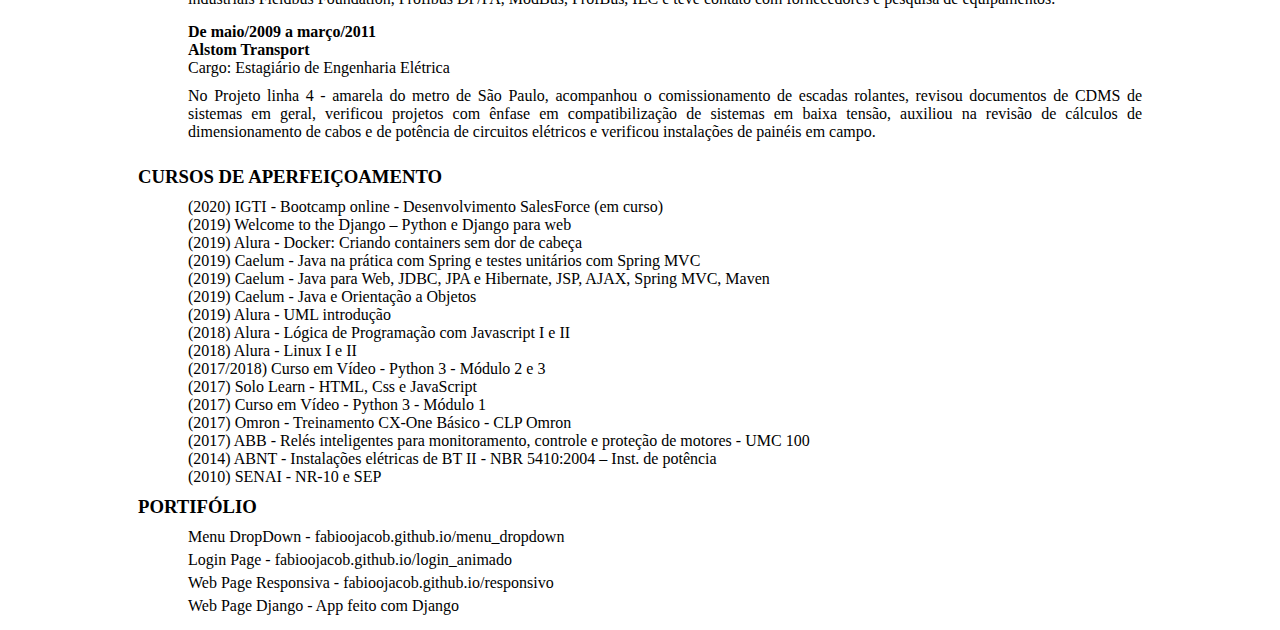
==== commit b80c6a47: "inserido icones de bandeiras para mudar idioma e tooltip." ====
--- a/index.html
+++ b/index.html
@@ -4,15 +4,17 @@
 	<title>Fabio de Oliveira Jacob</title>
 	<link rel="stylesheet" type="text/css" href="./style.css">
 	<link rel="stylesheet" href="https://cdnjs.cloudflare.com/ajax/libs/font-awesome/4.7.0/css/font-awesome.min.css">
+	<link href="https://emoji-css.afeld.me/emoji.css" rel="stylesheet">
 
 </head>
 <body>
 	<div>
+		<div class="idioma">
+			<a href="index2.html"><i class="em em-flag-us" aria-label="USA"></i></a>
+			<span class="tooltiptext">English</span>
+		</div>
 		<div class="info">
 			<div id="nome">Fabio de Oliveira Jacob</div>
-			<div class="idioma">
-				<a href="index2.html">english</a>
-			</div>
 			<ul>
 				<li id="cidade"><i class="fa fa-street-view"></i> São Paulo - SP</li>
 				<li id="telefone"><i class="fa fa-mobile"></i> +55 11 9.9116-5900</li>
@@ -63,7 +65,8 @@
 			<p class="sintese">
 
 				Além das ferramentas Git, Tomcat e Jetty, Bancos de dados SQlite e MySQL,
-				Github, Sistemas Operacionais Windows e Linux, método Kanban e UML.
+				Github, Sistemas Operacionais Windows e Linux, método Kanban e UML. Cursando
+				Desenvolvimento SalesForce.
 			</p>
 
 		</div>
@@ -197,7 +200,9 @@
 			<h3>CURSOS DE APERFEIÇOAMENTO</h3>
 
 			<p>
+				(2020) IGTI - Bootcamp online - Desenvolvimento SalesForce (em curso) <br>
 				(2019) Welcome to the Django – Python e Django para web <br>
+				(2019) Alura - Docker: Criando containers sem dor de cabeça <br>
 				(2019) Caelum - Java na prática com Spring e testes unitários com Spring
 				MVC<br>
 				(2019) Caelum - Java para Web, JDBC, JPA e Hibernate, JSP, AJAX, Spring
--- a/style.css
+++ b/style.css
@@ -3,29 +3,70 @@
 	padding: 0;
 	font-family: tahoma;
 }
-
-
+div {
+	margin: 0 10vw 0 10vw;
+}
 div div {
 	margin: 10px;
-	/*padding: 20px 50px 20px 50px;*/
-	background: lightgrey;
+	background: #fff;
 }
-
-#nome {
+div #nome {
 	font-size: 40px;
+	text-align: center;
 }
-
-#cidade {
-	font-style: italic;
-	font-size: 20px;
+div.idioma {
+	float: right;
 }
-
-#telefone {
-	font-style: italic;
-	font-size: 20px;
+.tooltiptext {
+	visibility: hidden;
+	position: absolute;
+	font-size: 10px;
+	top: 9px;
+	right: 8%;
 }
-
-#habilidades p {
-	padding: 5px;
+.idioma:hover .tooltiptext {
+	visibility: visible;
+}
+div div.info ul {
+	padding-bottom: 10px;
+	border-bottom: 1px solid;
+	text-align: center;
+}
+div div.info ul li {
+		display: inline-block;
+		padding: 0 .5vw 0 .5vw;
+}
+div div.info ul,
+div div.info ul li a {
+	text-decoration: none;
+	color: #000;
+	font-size: 15px;
+}
+p.sintese {
+	padding-bottom: 10px;
 	text-align: justify;
 }
+h3, .cargo {
+	padding-bottom: 10px;
+}
+.descricao {
+	text-align: justify;
+}
+p, h4 {
+	padding-left: 50px;
+}
+ul.resultados {
+	padding-left: 100px;
+	padding-bottom: 15px;
+	list-style: disc;
+}
+.obtidos {
+	padding-top: 15px;
+}
+.portifolio a {
+	text-decoration: none;
+	color: #000;
+}
+.portifolio p {
+	padding-bottom: 5px;
+}
